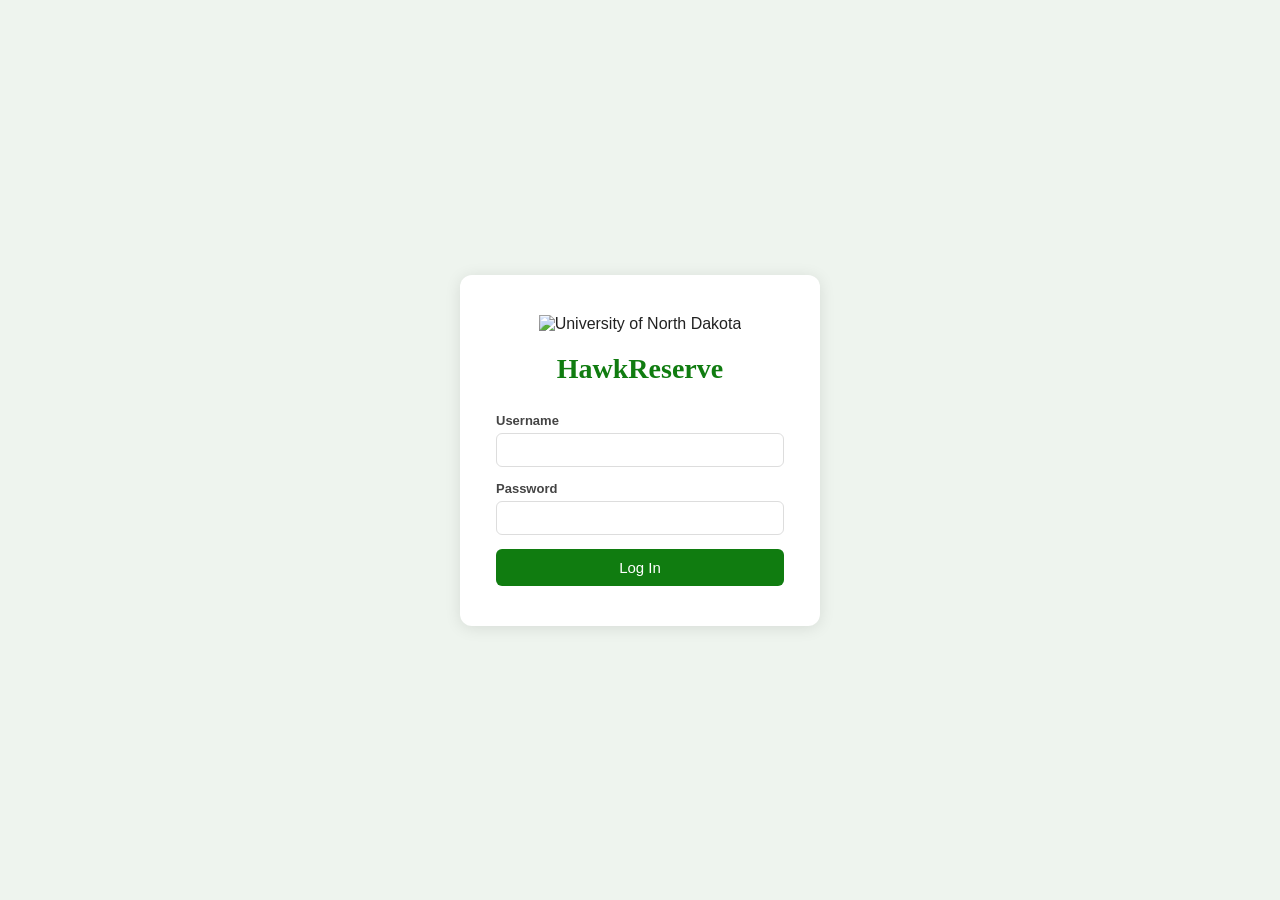
==== frontend/admin.html @ 3ce76f03 "Add files via upload" ====
<!DOCTYPE html>
<html lang="en">
<head>
  <meta charset="UTF-8">
  <title>HawkReserve — Admin</title>
  <link rel="stylesheet" href="style.css">
</head>
<body>
  <header>
    <div class="header-left">
      <img src="../und-logo-png-transparent.png" alt="UND" class="logo">
      <span class="header-title">HawkReserve</span>
    </div>
    <div class="header-right">
      <span class="user-name">Admin</span>
      <button class="btn-sm btn-outline" onclick="logout()">Log out</button>
    </div>
  </header>

  <main>
    <div class="tab-bar">
      <button class="tab-btn active" onclick="showTab('reservations', this)">Reservations</button>
      <button class="tab-btn" onclick="showTab('block', this)">Block Room</button>
      <button class="tab-btn" onclick="showTab('permissions', this)">Edit Permissions</button>
    </div>

    <!-- Reservations tab -->
    <div id="tab-reservations">
      <div id="reservations-content">Loading...</div>
    </div>

    <!-- Block Room tab -->
    <div id="tab-block" style="display:none">
      <div class="search-form" style="max-width:480px;">
        <div class="form-group">
          <label for="block-building">Building</label>
          <select id="block-building" onchange="updateRoomOptions()">
            <option value="">Select a building</option>
            <option value="Memorial Union">Memorial Union</option>
            <option value="Chester Fritz Library">Chester Fritz Library</option>
          </select>
        </div>
        <div class="form-group">
          <label for="block-room">Room</label>
          <select id="block-room">
            <option value="">Select a building first</option>
          </select>
        </div>
        <div class="form-group">
          <label for="block-date">Date</label>
          <input type="date" id="block-date">
        </div>
        <div class="form-group">
          <label for="block-start">Start Time</label>
          <select id="block-start"></select>
        </div>
        <div class="form-group">
          <label for="block-end">End Time</label>
          <select id="block-end"></select>
        </div>
        <div id="block-msg" style="display:none; margin-bottom:12px;"></div>
        <button onclick="blockRoom()">Block Room</button>
      </div>
    </div>

    <!-- Edit Permissions tab -->
    <div id="tab-permissions" style="display:none">
      <div class="search-form" style="max-width:480px;">
        <div class="form-group">
          <label for="max-session">Max session length (minutes)</label>
          <input type="number" id="max-session" min="1">
        </div>
        <div class="form-group">
          <label for="max-weekly">Max booking time per week (minutes)</label>
          <input type="number" id="max-weekly" min="1">
        </div>
        <div id="constraints-msg" style="display:none; margin-bottom:12px;"></div>
        <button onclick="saveConstraints()">Save Changes</button>
      </div>
    </div>
  </main>

  <script>
    const API = "http://localhost:8000";

    const user = JSON.parse(sessionStorage.getItem("user") || "null");
    if (!user || user.role !== "admin") location.href = "login.html";

    function logout() {
      sessionStorage.removeItem("user");
      location.href = "login.html";
    }

    function showTab(name, btn) {
      document.getElementById("tab-reservations").style.display = name === "reservations" ? "block" : "none";
      document.getElementById("tab-block").style.display = name === "block" ? "block" : "none";
      document.getElementById("tab-permissions").style.display = name === "permissions" ? "block" : "none";
      document.querySelectorAll(".tab-btn").forEach(b => b.classList.remove("active"));
      btn.classList.add("active");

      if (name === "permissions") loadConstraints();
      if (name === "block") loadAllRooms();
    }

    // ---- Reservations tab ----

    async function loadReservations() {
      const container = document.getElementById("reservations-content");
      try {
        const res = await fetch(`${API}/admin/reservations`);
        const data = await res.json();

        if (data.length === 0) {
          container.innerHTML = "<p style='color:#666'>No reservations found.</p>";
          return;
        }

        container.innerHTML = `
          <table class="data-table">
            <thead>
              <tr>
                <th>Student</th>
                <th>Building</th>
                <th>Room</th>
                <th>Start</th>
                <th>End</th>
                <th>Status</th>
                <th>Action</th>
              </tr>
            </thead>
            <tbody>
              ${data.map(r => `
                <tr id="row-${r.id}">
                  <td>${r.student_id === 0 ? "—" : r.student_id}</td>
                  <td>${r.building}</td>
                  <td>${r.room_num}</td>
                  <td>${r.start_time}</td>
                  <td>${r.end_time}</td>
                  <td>
                    ${r.status}
                    ${r.cancellation_reason ? `<br><small style="color:#888;">${r.cancellation_reason}</small>` : ""}
                  </td>
                  <td>
                    ${r.status === "active" ? `<button class="btn-sm" onclick="startCancel(${r.id})">Cancel</button>` : ""}
                  </td>
                </tr>
                <tr id="cancel-form-${r.id}" style="display:none">
                  <td colspan="7" style="padding:8px 14px; background:#fafafa;">
                    <div style="display:flex; gap:8px; align-items:center;">
                      <input type="text" id="reason-${r.id}" placeholder="Reason for cancellation" style="flex:1; max-width:360px;">
                      <button class="btn-sm" onclick="confirmCancel(${r.id})">Confirm</button>
                      <button class="btn-sm btn-outline" onclick="closeCancel(${r.id})">Back</button>
                    </div>
                  </td>
                </tr>
              `).join("")}
            </tbody>
          </table>
        `;
      } catch {
        container.innerHTML = "<p>Could not load reservations. Is the server running?</p>";
      }
    }

    function startCancel(id) {
      document.getElementById(`cancel-form-${id}`).style.display = "";
    }

    function closeCancel(id) {
      document.getElementById(`cancel-form-${id}`).style.display = "none";
    }

    async function confirmCancel(id) {
      const reason = document.getElementById(`reason-${id}`).value.trim();
      if (!reason) {
        alert("Please enter a reason.");
        return;
      }

      const res = await fetch(`${API}/admin/reservations/${id}/cancel`, {
        method: "POST",
        headers: { "Content-Type": "application/json" },
        body: JSON.stringify({ reason })
      });

      const data = await res.json();
      if (res.ok && data.success) {
        loadReservations();
      } else {
        alert(data.detail || "Error cancelling reservation.");
      }
    }

    // ---- Block Room tab ----

    let allRooms = [];

    async function loadAllRooms() {
      try {
        const res = await fetch(`${API}/admin/rooms`);
        allRooms = await res.json();
      } catch { allRooms = []; }
    }

    function updateRoomOptions() {
      const building = document.getElementById("block-building").value;
      const roomSelect = document.getElementById("block-room");
      roomSelect.innerHTML = '<option value="">Select a room</option>';
      allRooms
        .filter(r => r.building === building)
        .forEach(r => {
          const opt = document.createElement("option");
          opt.value = r.id;
          opt.textContent = `Room ${r.room_num} (cap. ${r.capacity})`;
          roomSelect.appendChild(opt);
        });
    }

    // populate time selects with 15-min intervals (midnight to 11:45 PM)
    (function buildTimeSelects() {
      const starts = document.getElementById("block-start");
      const ends = document.getElementById("block-end");
      for (let h = 0; h < 24; h++) {
        for (let min of [0, 15, 30, 45]) {
          const hh = String(h).padStart(2, "0");
          const mm = String(min).padStart(2, "0");
          const val = `${hh}:${mm}`;
          const label = new Date(`2000-01-01T${val}`).toLocaleTimeString("en-US", {
            hour: "numeric", minute: "2-digit"
          });
          const o1 = document.createElement("option");
          o1.value = val; o1.textContent = label;
          starts.appendChild(o1);
          const o2 = document.createElement("option");
          o2.value = val; o2.textContent = label;
          ends.appendChild(o2);
        }
      }
    })();

    async function blockRoom() {
      const roomId = document.getElementById("block-room").value;
      const date   = document.getElementById("block-date").value;
      const start  = document.getElementById("block-start").value;
      const end    = document.getElementById("block-end").value;
      const msgEl  = document.getElementById("block-msg");
      msgEl.style.display = "none";

      if (!roomId || !date || !start || !end) {
        msgEl.className = "error-box";
        msgEl.textContent = "Please fill out all fields.";
        msgEl.style.display = "block";
        return;
      }

      const res = await fetch(`${API}/admin/rooms/${roomId}/block`, {
        method: "POST",
        headers: { "Content-Type": "application/json" },
        body: JSON.stringify({ start_time: `${date} ${start}`, end_time: `${date} ${end}` })
      });

      const data = await res.json();
      msgEl.className = (res.ok && data.success) ? "success-box" : "error-box";
      msgEl.textContent = (res.ok && data.success) ? "Room blocked successfully." : (data.detail || "Error blocking room.");
      msgEl.style.display = "block";
    }

    // ---- Edit Permissions tab ----

    async function loadConstraints() {
      try {
        const res = await fetch(`${API}/admin/constraints`);
        const data = await res.json();
        document.getElementById("max-session").value = data.max_session_min;
        document.getElementById("max-weekly").value = data.max_weekly_min;
      } catch { }
    }

    async function saveConstraints() {
      const maxSession = parseInt(document.getElementById("max-session").value);
      const maxWeekly  = parseInt(document.getElementById("max-weekly").value);
      const msgEl = document.getElementById("constraints-msg");
      msgEl.style.display = "none";

      if (!maxSession || !maxWeekly || maxSession <= 0 || maxWeekly <= 0) {
        msgEl.className = "error-box";
        msgEl.textContent = "Both values must be positive numbers.";
        msgEl.style.display = "block";
        return;
      }

      const res = await fetch(`${API}/admin/constraints`, {
        method: "PUT",
        headers: { "Content-Type": "application/json" },
        body: JSON.stringify({ max_weekly_min: maxWeekly, max_session_min: maxSession })
      });
      const data = await res.json();

      msgEl.className = res.ok ? "success-box" : "error-box";
      msgEl.textContent = res.ok ? "Settings saved." : (data.detail || "Error saving settings.");
      msgEl.style.display = "block";
    }

    loadReservations();
  </script>
</body>
</html>
---- frontend/style.css ----
* { box-sizing: border-box; margin: 0; padding: 0; }

body {
  font-family: sans-serif;
  background: #f5f5f5;
  color: #222;
}

/* ---- Header ---- */
header {
  display: flex;
  align-items: center;
  justify-content: space-between;
  padding: 12px 24px;
  background: #fff;
  border-bottom: 2px solid #107C10;
}

.header-left {
  display: flex;
  align-items: center;
  gap: 12px;
}

.logo { height: 36px; }

.header-title {
  font-family: Georgia, serif;
  font-size: 22px;
  color: #107C10;
  font-weight: bold;
}

.header-right {
  display: flex;
  align-items: center;
  gap: 12px;
}

.user-name { font-size: 14px; color: #555; }

/* ---- Layout ---- */
main {
  max-width: 860px;
  margin: 32px auto;
  padding: 0 20px;
}

h1 {
  font-family: Georgia, serif;
  font-size: 28px;
  font-weight: 700;
  color: #107C10;
  margin-bottom: 24px;
}
h2 { font-size: 18px; margin-bottom: 14px; }
h3 { font-size: 15px; margin-bottom: 12px; color: #444; }

/* ---- Buttons ---- */
button {
  display: inline-block;
  background: #107C10;
  color: #fff;
  border: none;
  border-radius: 6px;
  padding: 8px 20px;
  font-size: 14px;
  cursor: pointer;
  white-space: nowrap;
}

button:hover { background: #0d6b0d; }
button.selected { background: #0a5a0a; outline: 2px solid #107C10; }
button:disabled { background: #aaa; cursor: not-allowed; }

.btn-block {
  display: block;
  width: 100%;
  padding: 10px 16px;
  font-size: 15px;
  text-align: center;
  margin-top: 4px;
}

.btn-sm {
  padding: 5px 12px;
  font-size: 12px;
}

.btn-outline {
  background: transparent;
  border: 1px solid #107C10;
  color: #107C10;
}

.btn-outline:hover {
  background: #107C10;
  color: #fff;
}

.cancel-btn {
  background: #c0392b;
  font-size: 12px;
  padding: 4px 10px;
  margin-top: 6px;
}

.cancel-btn:hover { background: #a93226; }

/* ---- Login page ---- */
.login-page {
  display: flex;
  align-items: center;
  justify-content: center;
  min-height: 100vh;
  background: #eef4ee;
}

.login-card {
  background: #fff;
  border-radius: 12px;
  padding: 40px 36px;
  width: 360px;
  text-align: center;
  box-shadow: 0 2px 16px rgba(0, 0, 0, 0.10);
}

.login-logo {
  height: 130px;
  margin-bottom: 20px;
}

.login-card h1 {
  font-family: Georgia, serif;
  font-size: 28px;
  margin-bottom: 28px;
}

.login-card .form-group {
  text-align: left;
  margin-bottom: 14px;
}

/* ---- Cards ---- */
.card-grid {
  display: flex;
  gap: 20px;
  flex-wrap: wrap;
  margin-bottom: 32px;
}

.card {
  background: #fff;
  border: 1px solid #ddd;
  border-radius: 8px;
  padding: 20px;
  flex: 1;
  min-width: 240px;
  box-shadow: 0 1px 4px rgba(0,0,0,0.06);
}

.card h2 { margin-bottom: 12px; }

/* ---- Building selection cards ---- */
.building-card {
  cursor: pointer;
  padding: 0;
  overflow: hidden;
  transition: box-shadow 0.15s, border-color 0.15s;
}

.building-card:hover {
  border-color: #107C10;
  box-shadow: 0 4px 14px rgba(16, 124, 16, 0.18);
}

.building-card-img {
  width: 100%;
  height: 160px;
  object-fit: cover;
  display: block;
}

.building-card-body { padding: 16px; }
.building-card-body h2 { color: #107C10; margin-bottom: 8px; }

.hours-list {
  font-size: 12px;
  color: #666;
  line-height: 1.7;
}

/* ---- Room grid ---- */
.room-grid {
  display: grid;
  grid-template-columns: repeat(auto-fill, 150px);
  gap: 12px;
  margin-bottom: 24px;
}

/* override .card flex/min-width so grid controls sizing */
.room-grid .card {
  min-width: 0;
  flex: none;
  width: 150px;
}

.room-card {
  cursor: pointer;
  padding: 0;
  height: 90px;
  display: flex;
  flex-direction: column;
  align-items: center;
  justify-content: center;
  text-align: center;
  font-size: 14px;
  transition: border-color 0.15s, box-shadow 0.15s;
}

.room-card:hover {
  border-color: #107C10;
  box-shadow: 0 3px 10px rgba(16, 124, 16, 0.15);
}

/* ---- Time grid ---- */
.time-grid {
  display: grid;
  grid-template-columns: 1fr 1fr;
  gap: 8px;
  max-width: 360px;
  margin-bottom: 24px;
}

.time-btn {
  padding: 9px 8px;
  font-size: 13px;
  text-align: center;
  width: 100%;
}

/* ---- Context bar (breadcrumb summary) ---- */
.ctx-bar {
  font-size: 14px;
  color: #555;
  padding: 10px 14px;
  background: #fff;
  border: 1px solid #ddd;
  border-radius: 6px;
  display: inline-block;
}

/* ---- Day selection buttons (7-column grid, fills full width) ---- */
.day-btn-row {
  display: grid;
  grid-template-columns: repeat(7, 1fr);
  gap: 8px;
  margin-bottom: 24px;
}

.day-btn {
  padding: 12px 4px;
  text-align: center;
  font-size: 13px;
  line-height: 1.5;
  width: 100%;
}

/* ---- Form elements ---- */
.search-form {
  background: #fff;
  border: 1px solid #ddd;
  border-radius: 8px;
  padding: 20px;
  margin-bottom: 24px;
  max-width: 420px;
}

.form-group { margin-bottom: 16px; }
.form-group:last-child { margin-bottom: 0; }

.form-group label {
  display: block;
  font-size: 13px;
  font-weight: 600;
  color: #444;
  margin-bottom: 5px;
}

select,
input[type="date"],
input[type="time"],
input[type="text"],
input[type="password"],
input[type="number"] {
  width: 100%;
  padding: 8px 10px;
  border: 1px solid #ddd;
  border-radius: 6px;
  font-size: 14px;
  color: #222;
  background: #fff;
}

select:focus,
input[type="date"]:focus,
input[type="time"]:focus,
input[type="text"]:focus,
input[type="password"]:focus,
input[type="number"]:focus {
  outline: 2px solid #107C10;
  border-color: #107C10;
}

/* ---- Admin tabs ---- */
.tab-bar {
  display: flex;
  border-bottom: 2px solid #ddd;
  margin-bottom: 24px;
}

.tab-btn {
  background: none;
  color: #666;
  border: none;
  border-bottom: 3px solid transparent;
  border-radius: 0;
  padding: 10px 24px;
  margin-bottom: -2px;
  font-size: 14px;
  font-weight: 600;
}

.tab-btn:hover { background: none; color: #107C10; }
.tab-btn.active { color: #107C10; border-bottom-color: #107C10; }

/* ---- Data table ---- */
.data-table {
  width: 100%;
  border-collapse: collapse;
  font-size: 14px;
  background: #fff;
  border: 1px solid #ddd;
  border-radius: 8px;
  overflow: hidden;
}

.data-table th,
.data-table td {
  text-align: left;
  padding: 10px 14px;
  border-bottom: 1px solid #eee;
}

.data-table th {
  background: #f5f5f5;
  font-weight: 600;
  color: #444;
  font-size: 13px;
}

.data-table tr:last-child td { border-bottom: none; }
.data-table tbody tr:hover td { background: #f9f9f9; }

/* ---- Reservation items ---- */
.reservation-item {
  border: 1px solid #ddd;
  border-radius: 6px;
  padding: 10px 14px;
  margin-bottom: 8px;
  font-size: 14px;
}

/* ---- Confirm page ---- */
.confirm-card { max-width: 320px; text-align: center; padding: 32px; }
.confirm-card p { font-size: 16px; line-height: 1.8; margin-bottom: 24px; }

/* ---- Alerts ---- */
.success-box {
  background: #e8f5e9;
  border: 1px solid #107C10;
  border-radius: 6px;
  padding: 12px 16px;
  margin-top: 12px;
  color: #0a5a0a;
  font-size: 14px;
}

.error-box {
  background: #fdecea;
  border: 1px solid #c0392b;
  border-radius: 6px;
  padding: 12px 16px;
  margin-top: 12px;
  color: #7b1a14;
  font-size: 14px;
}

a { color: #107C10; }
section { margin-bottom: 24px; }

.button-row {
  display: flex;
  flex-wrap: wrap;
  gap: 8px;
  margin-bottom: 24px;
}
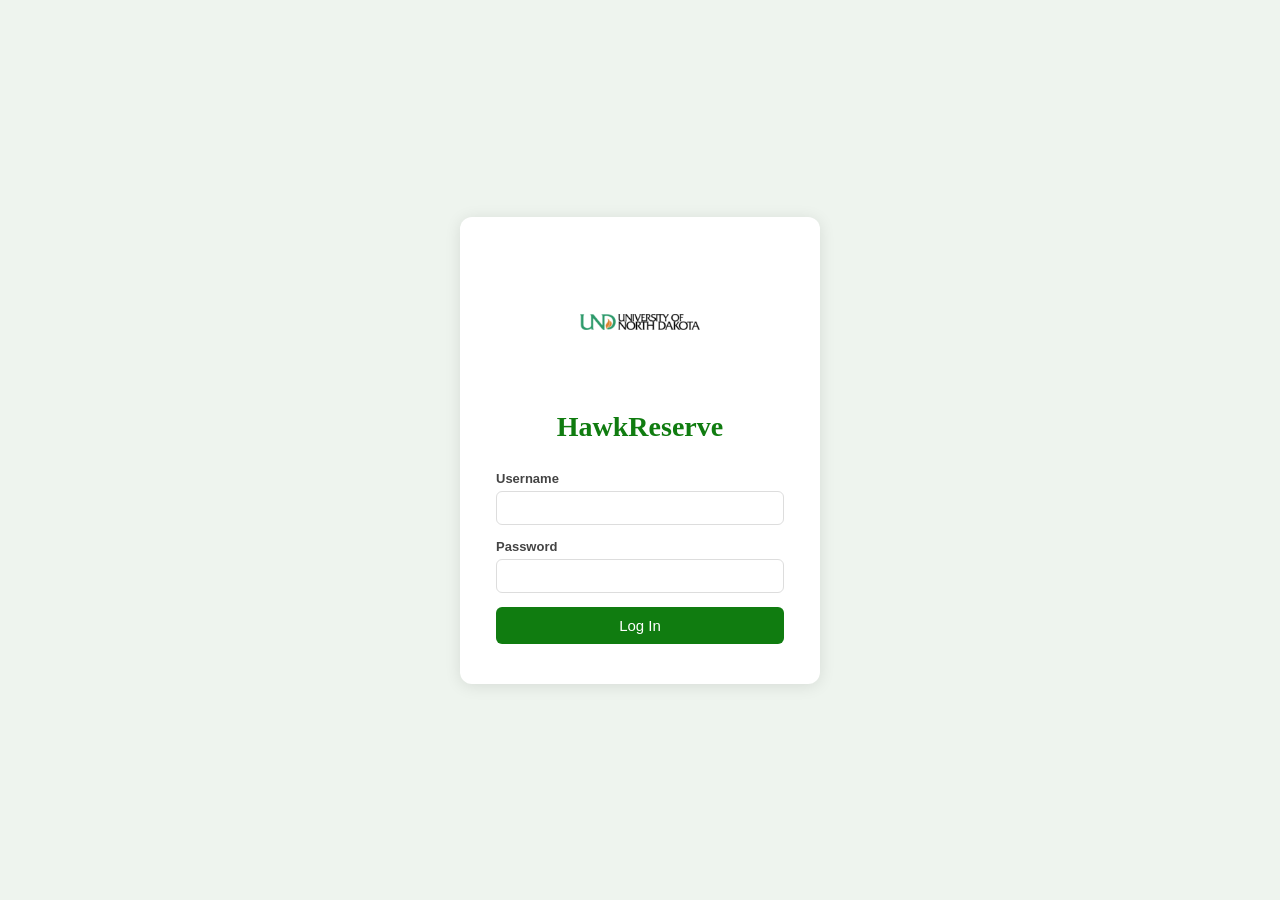
==== commit 2ff23d4c: "fixed images, added rooms, only reserve in future time" ====
--- a/frontend/admin.html
+++ b/frontend/admin.html
@@ -8,7 +8,7 @@
 <body>
   <header>
     <div class="header-left">
-      <img src="../und-logo-png-transparent.png" alt="UND" class="logo">
+      <img src="./images/und-logo-png-transparent.png" alt="UND" class="logo">
       <span class="header-title">HawkReserve</span>
     </div>
     <div class="header-right">
--- a/frontend/style.css
+++ b/frontend/style.css
@@ -226,9 +226,9 @@
 /* ---- Time grid ---- */
 .time-grid {
   display: grid;
-  grid-template-columns: 1fr 1fr;
+  grid-template-columns: repeat(4, 1fr);
   gap: 8px;
-  max-width: 360px;
+  max-width: 550px;
   margin-bottom: 24px;
 }
 
